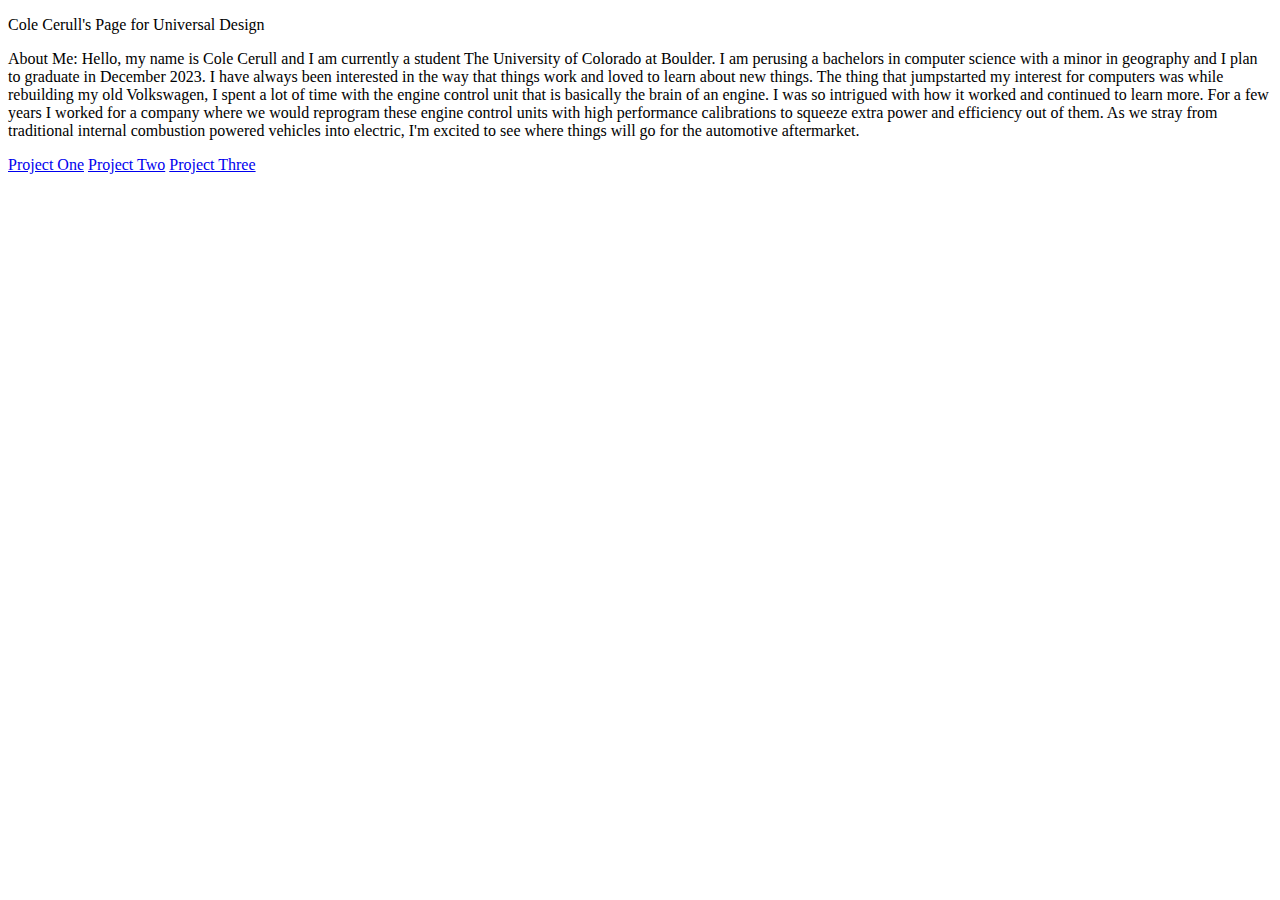
==== index.html @ a2ad6cab "Update index.html" ====
<!DOCTYPE HTML>

<html>
    <head>
        <title>
            Cole Cerull
        </title>

    </head>

    <body>
        <div>
            <p>
                Cole Cerull's Page for Universal Design
            </p>

            <p>
                About Me: Hello, my name is Cole Cerull and I am currently a student The University of Colorado at Boulder. I am perusing a bachelors in computer science with a minor in geography and I plan to graduate in December 2023.
                I have always been interested in the way that things work and loved to learn about new things. The thing that jumpstarted my interest for computers was while rebuilding my old Volkswagen, I spent a lot of time 
                with the engine control unit that is basically the brain of an engine. I was so intrigued with how it worked and continued to learn more. For a few years I worked for a company where we would reprogram these engine
                control units with high performance calibrations to squeeze extra power and efficiency out of them. As we stray from traditional internal combustion powered vehicles into electric, I'm excited to see where things 
                will go for the automotive aftermarket. 
            </p>
            <a href="url">Project One</a>
            <a href="url">Project Two</a>
            <a href="url">Project Three</a>
        </div>
    </body>






</html>
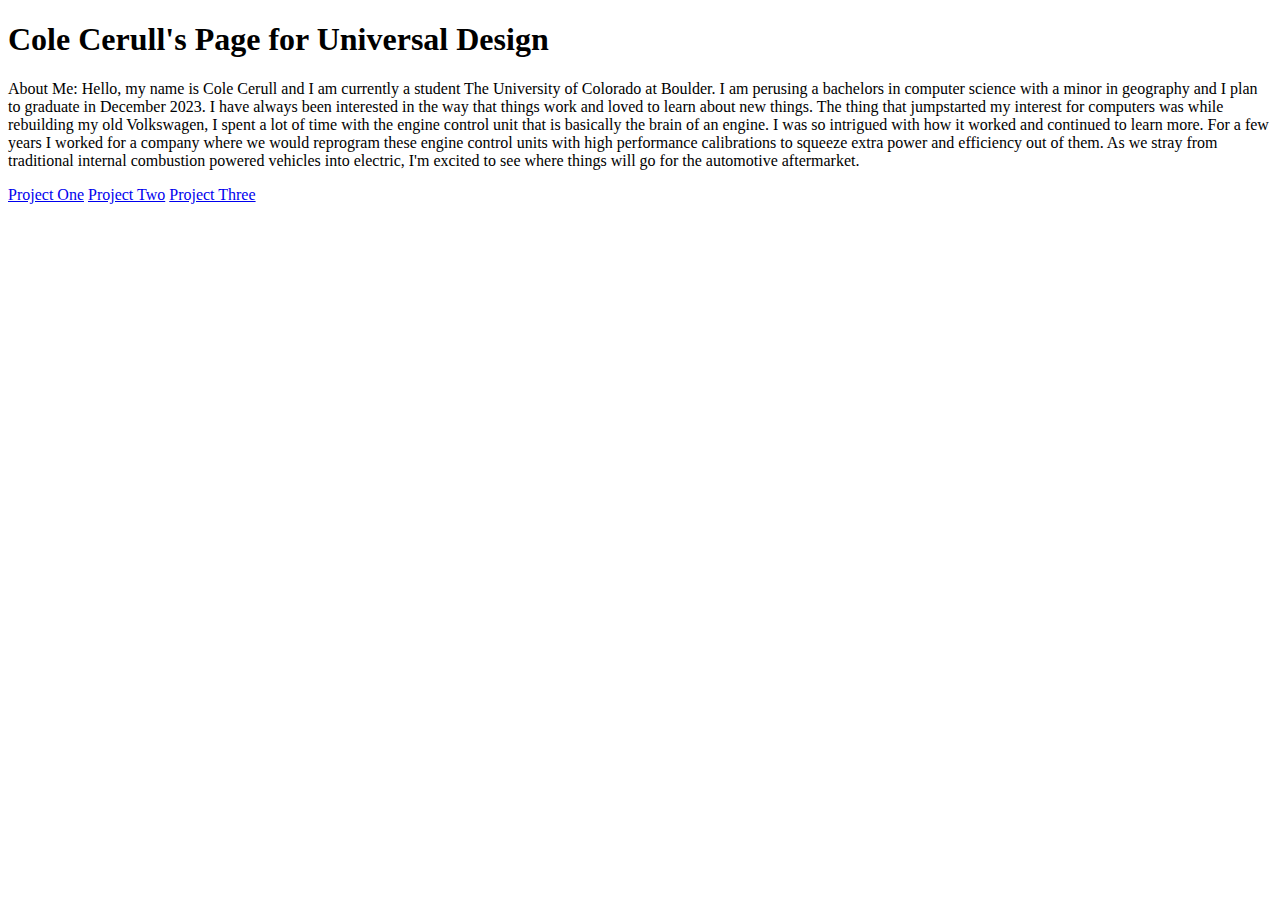
==== commit 79f9adda: "Added more pages" ====
--- a/index.html
+++ b/index.html
@@ -8,11 +8,14 @@
 
     </head>
 
+    <header>
+        <h1>
+            Cole Cerull's Page for Universal Design
+        </h1>
+    </header>
+
     <body>
         <div>
-            <p>
-                Cole Cerull's Page for Universal Design
-            </p>
 
             <p>
                 About Me: Hello, my name is Cole Cerull and I am currently a student The University of Colorado at Boulder. I am perusing a bachelors in computer science with a minor in geography and I plan to graduate in December 2023.
@@ -21,10 +24,13 @@
                 control units with high performance calibrations to squeeze extra power and efficiency out of them. As we stray from traditional internal combustion powered vehicles into electric, I'm excited to see where things 
                 will go for the automotive aftermarket. 
             </p>
+            
+        </div>
+        <list>
             <a href="url">Project One</a>
             <a href="url">Project Two</a>
             <a href="url">Project Three</a>
-        </div>
+        </list>
     </body>
 
 
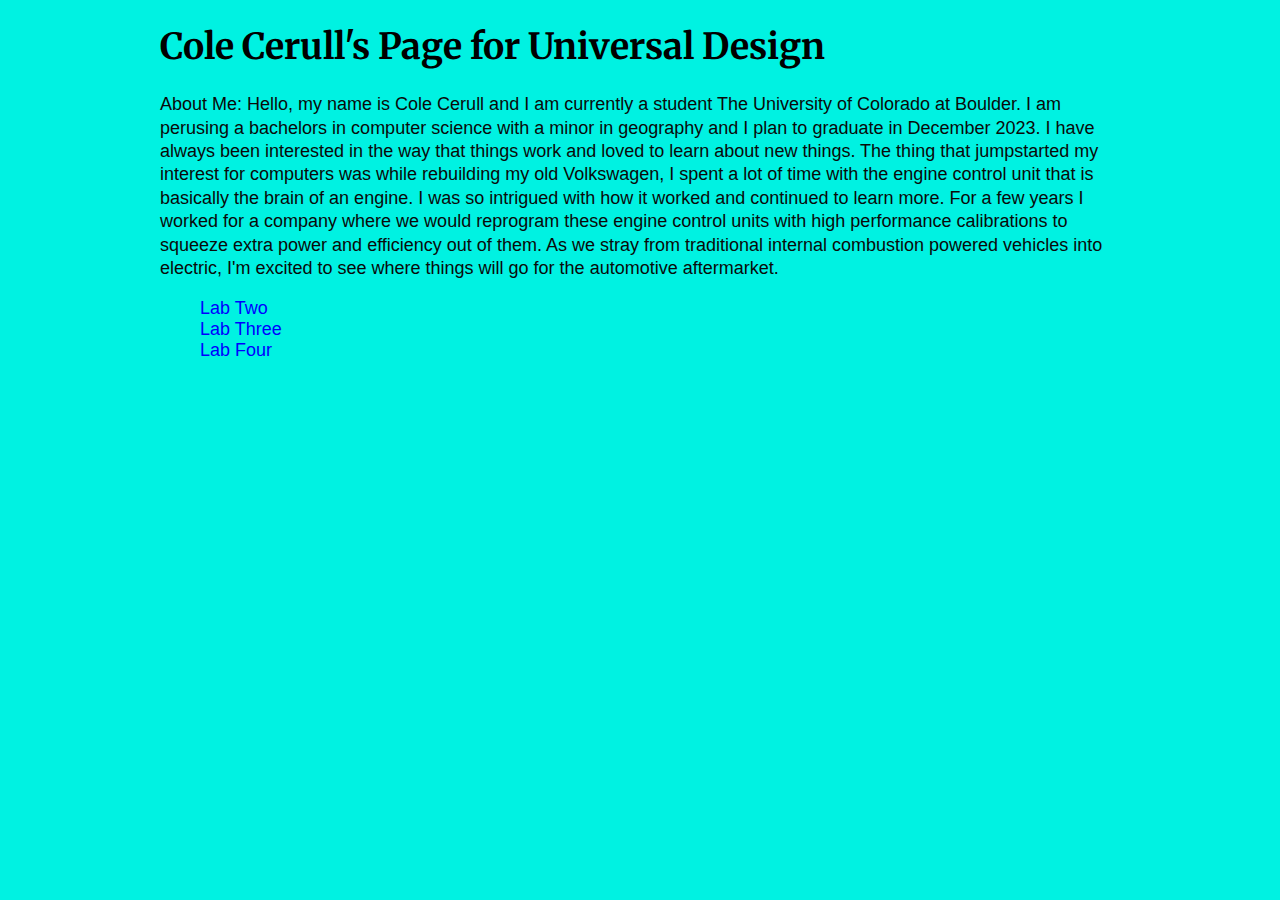
==== commit 2cbccaba: "Lab2 done" ====
--- a/index.html
+++ b/index.html
@@ -2,20 +2,22 @@
 
 <html>
     <head>
-        <title>
-            Cole Cerull
-        </title>
+        <meta charset="UTF-8">
+        <meta name="viewport" content="width=device-width, initial-scale=1.0">
+        <title>Cole Cerull</title>
+        <link href="css/semantics.css" rel="stylesheet">
 
     </head>
 
-    <header>
-        <h1>
-            Cole Cerull's Page for Universal Design
-        </h1>
-    </header>
+    
 
     <body>
-        <div>
+        <div class="container">
+            <header>
+                <h1>
+                    Cole Cerull's Page for Universal Design
+                </h1>
+            </header>
 
             <p>
                 About Me: Hello, my name is Cole Cerull and I am currently a student The University of Colorado at Boulder. I am perusing a bachelors in computer science with a minor in geography and I plan to graduate in December 2023.
@@ -25,12 +27,16 @@
                 will go for the automotive aftermarket. 
             </p>
             
+        
+            <nav>
+                <h2 class=" sr-only">main navigation </h2>
+                <ul>
+                    <li><a href= "lab2.html">Lab Two</a></li>
+                    <li><a href= "#">Lab Three</a></li>
+                    <li><a href= "#">Lab Four</a></li>
+                </ul>
+            </nav>
         </div>
-        <list>
-            <a href="url">Project One</a>
-            <a href="url">Project Two</a>
-            <a href="url">Project Three</a>
-        </list>
     </body>
 
 
--- a/css/semantics.css
+++ b/css/semantics.css
@@ -0,0 +1,62 @@
+/* @import url('https://fonts.googleapis.com/css2?family=Fjalla+One&display=swap'); */
+@import url('https://fonts.googleapis.com/css2?family=Fjalla+One&family=Merriweather&display=swap');
+
+
+body {
+
+    background-color: #00f2e2;
+    font-family: 'Open Sans', sans-serif;
+    font-size: 18px
+}
+p{
+    color: rgb(10,10,10);
+    line-height: 1.3em;
+}
+
+.container{
+    max-width: 960px;
+    margin:0 auto;
+}
+
+h1,h2,h3{
+    font-family: 'Merriweather', serif;
+}
+
+
+.sr-only{
+    border: 0;
+    clip: rect(0,0,0,0);
+    height: 1px;
+    margin: -1px;
+    overflow: hidden;
+    padding: 0;
+    position: absolute;
+    white-space: nowrap;
+    width: 1px;
+}
+
+nav ul li{
+    list-style: none;
+
+}
+
+nav ul li a{
+    text-decoration: none;
+    font-size: 1.8;
+}
+
+nav ul li a:link{
+    color: blue;
+}
+
+nav ul li a:hover{
+    color: white;
+}
+
+nav ul li a:visited{
+    color: red;
+}
+
+nav ul li a:active{
+    color: blue;
+}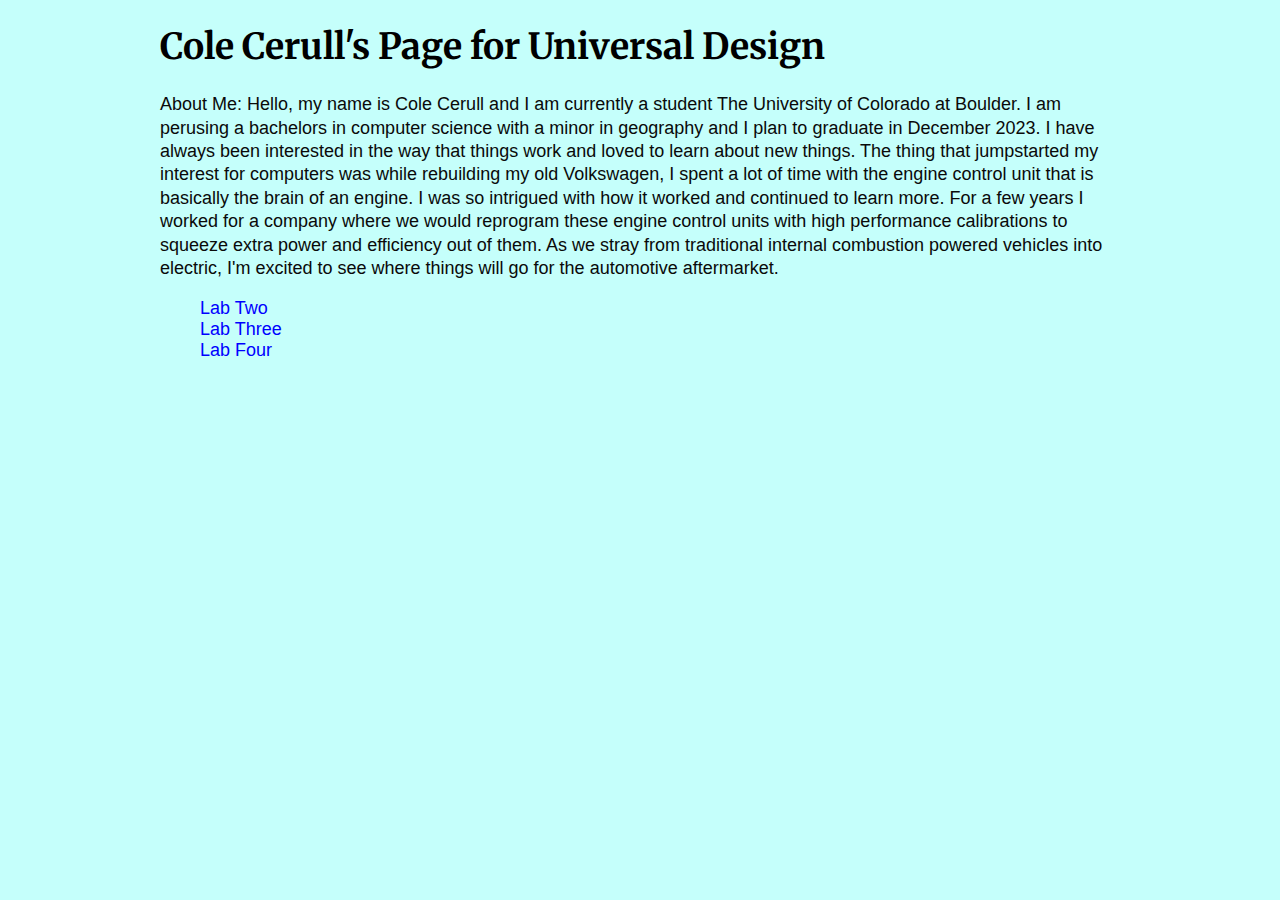
==== commit e4bed216: "small changes to lab4" ====
--- a/index.html
+++ b/index.html
@@ -32,8 +32,8 @@
                 <h2 class=" sr-only">main navigation </h2>
                 <ul>
                     <li><a href= "lab2.html">Lab Two</a></li>
-                    <li><a href= "#">Lab Three</a></li>
-                    <li><a href= "#">Lab Four</a></li>
+                    <li><a href= "lab3.html">Lab Three</a></li>
+                    <li><a href= "lab4.html">Lab Four</a></li>
                 </ul>
             </nav>
         </div>
--- a/css/semantics.css
+++ b/css/semantics.css
@@ -4,7 +4,7 @@
 
 body {
 
-    background-color: #00f2e2;
+    background-color: #c5fffb;
     font-family: 'Open Sans', sans-serif;
     font-size: 18px
 }
@@ -59,4 +59,48 @@
 
 nav ul li a:active{
     color: blue;
-}+}
+
+/* FORM CSS BELOW */
+
+input:focus {
+    background: black;
+    color: white;
+    border: 4px solid yellow;
+  
+  }
+  input:valid {
+    border: 2px solid green;
+  }
+  
+  input:invalid {
+    border: 1px dotted red;
+  }
+  
+  label
+   {
+    display: block;
+    margin-bottom: 10px;
+  }
+  
+  /*will target any field that is not submit and is valid*/
+  input:not([type="submit"]):valid {
+      border-color: #3d9ca8;
+      box-shadow: 0 0 3px #3d9ca8;
+  }
+  
+  /* Hide and show list of inputRequirements when interacting with input */
+  input:not([type="submit"]) + .inputRequirements {
+    overflow: hidden;
+    max-height: 0;
+    transition: max-height 1s ease-out;
+  }
+  
+  input:not([type="submit"]):hover + .inputRequirements,
+  input:not([type="submit"]):focus + .inputRequirements,
+  input:not([type="submit"]):active + .inputRequirements {
+    max-height: 1000px; /* any large number (bigger then the .inputRequirements list) */
+    transition: max-height 1s ease-in;
+  }
+
+  /* FORM CSS ABOVE */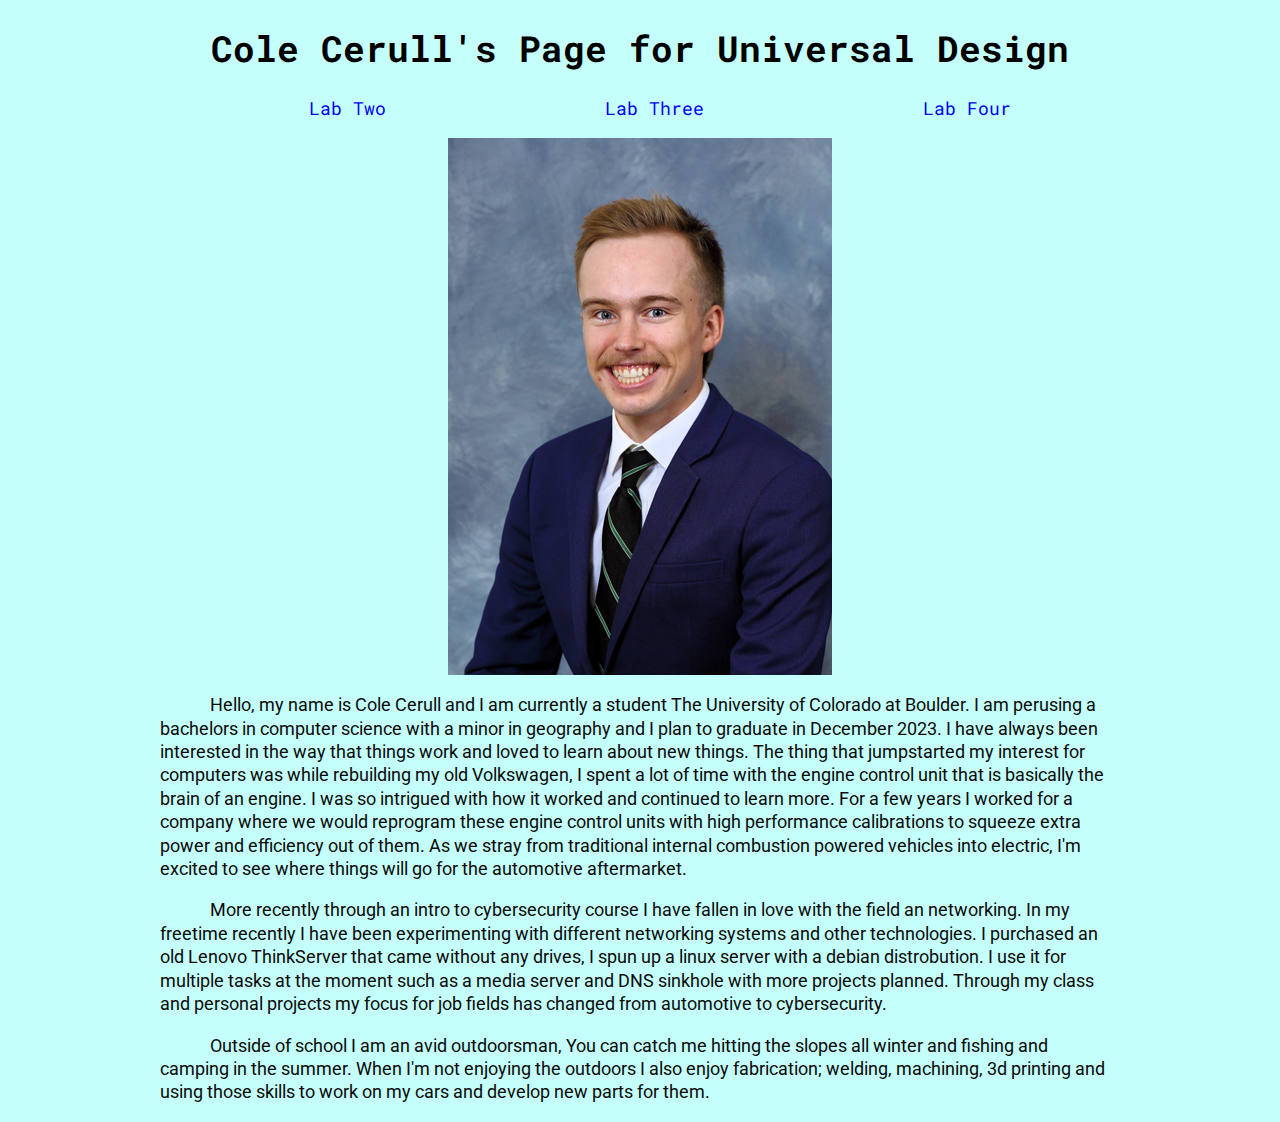
==== commit 18d2cc74: "index page updates" ====
--- a/index.html
+++ b/index.html
@@ -6,7 +6,9 @@
         <meta name="viewport" content="width=device-width, initial-scale=1.0">
         <title>Cole Cerull</title>
         <link href="css/semantics.css" rel="stylesheet">
-
+        <link rel="preconnect" href="https://fonts.googleapis.com">
+        <link rel="preconnect" href="https://fonts.gstatic.com" crossorigin>
+        <link href="https://fonts.googleapis.com/css2?family=Roboto&family=Roboto+Mono&display=swap" rel="stylesheet">
     </head>
 
     
@@ -18,16 +20,6 @@
                     Cole Cerull's Page for Universal Design
                 </h1>
             </header>
-
-            <p>
-                About Me: Hello, my name is Cole Cerull and I am currently a student The University of Colorado at Boulder. I am perusing a bachelors in computer science with a minor in geography and I plan to graduate in December 2023.
-                I have always been interested in the way that things work and loved to learn about new things. The thing that jumpstarted my interest for computers was while rebuilding my old Volkswagen, I spent a lot of time 
-                with the engine control unit that is basically the brain of an engine. I was so intrigued with how it worked and continued to learn more. For a few years I worked for a company where we would reprogram these engine
-                control units with high performance calibrations to squeeze extra power and efficiency out of them. As we stray from traditional internal combustion powered vehicles into electric, I'm excited to see where things 
-                will go for the automotive aftermarket. 
-            </p>
-            
-        
             <nav>
                 <h2 class=" sr-only">main navigation </h2>
                 <ul>
@@ -36,6 +28,21 @@
                     <li><a href= "lab4.html">Lab Four</a></li>
                 </ul>
             </nav>
+
+            <section>
+                <img src= "media/headshot.jpg" alt="Headshot of Cole">
+
+            </section>
+
+            <section>
+                <p>
+                    Hello, my name is Cole Cerull and I am currently a student The University of Colorado at Boulder. I am perusing a bachelors in computer science with a minor in geography and I plan to graduate in December 2023. I have always been interested in the way that things work and loved to learn about new things. The thing that jumpstarted my interest for computers was while rebuilding my old Volkswagen, I spent a lot of time with the engine control unit that is basically the brain of an engine. I was so intrigued with how it worked and continued to learn more. For a few years I worked for a company where we would reprogram these engine control units with high performance calibrations to squeeze extra power and efficiency out of them. As we stray from traditional internal combustion powered vehicles into electric, I'm excited to see where things will go for the automotive aftermarket.
+                </p>
+                <p>More recently through an intro to cybersecurity course I have fallen in love with the field an networking. In my freetime recently I have been experimenting with different networking systems and other technologies. I purchased an old Lenovo ThinkServer that came without any drives, I spun up a linux server with a debian distrobution. I use it for multiple tasks at the moment such as a media server and DNS sinkhole with more projects planned. Through my class and personal projects my focus for job fields has changed from automotive to cybersecurity.</p>
+                
+                <p>Outside of school I am an avid outdoorsman, You can catch me hitting the slopes all winter and fishing and camping in the summer. When I'm not enjoying the outdoors I also enjoy fabrication; welding, machining, 3d printing and using those skills to work on my cars and develop new parts for them.</p>
+            </section>
+
         </div>
     </body>
 
--- a/css/semantics.css
+++ b/css/semantics.css
@@ -5,12 +5,13 @@
 body {
 
     background-color: #c5fffb;
-    font-family: 'Open Sans', sans-serif;
+    font-family: 'Roboto', sans-serif;
     font-size: 18px
 }
 p{
     color: rgb(10,10,10);
     line-height: 1.3em;
+    text-indent: 50px;
 }
 
 .container{
@@ -19,7 +20,8 @@
 }
 
 h1,h2,h3{
-    font-family: 'Merriweather', serif;
+    font-family: 'Roboto Mono', monospace;
+    text-align: center;
 }
 
 
@@ -34,6 +36,17 @@
     white-space: nowrap;
     width: 1px;
 }
+
+a{
+    font-family: 'Roboto Mono', monospace;
+}
+
+nav ul {
+    display: flex;
+    flex-flow: row nowrap;
+    justify-content: space-around;
+}
+
 
 nav ul li{
     list-style: none;
@@ -60,6 +73,16 @@
 nav ul li a:active{
     color: blue;
 }
+
+
+img {
+    display: block;
+    margin-left: auto;
+    margin-right: auto;
+    width: 40%;
+}
+
+
 
 /* FORM CSS BELOW */
 
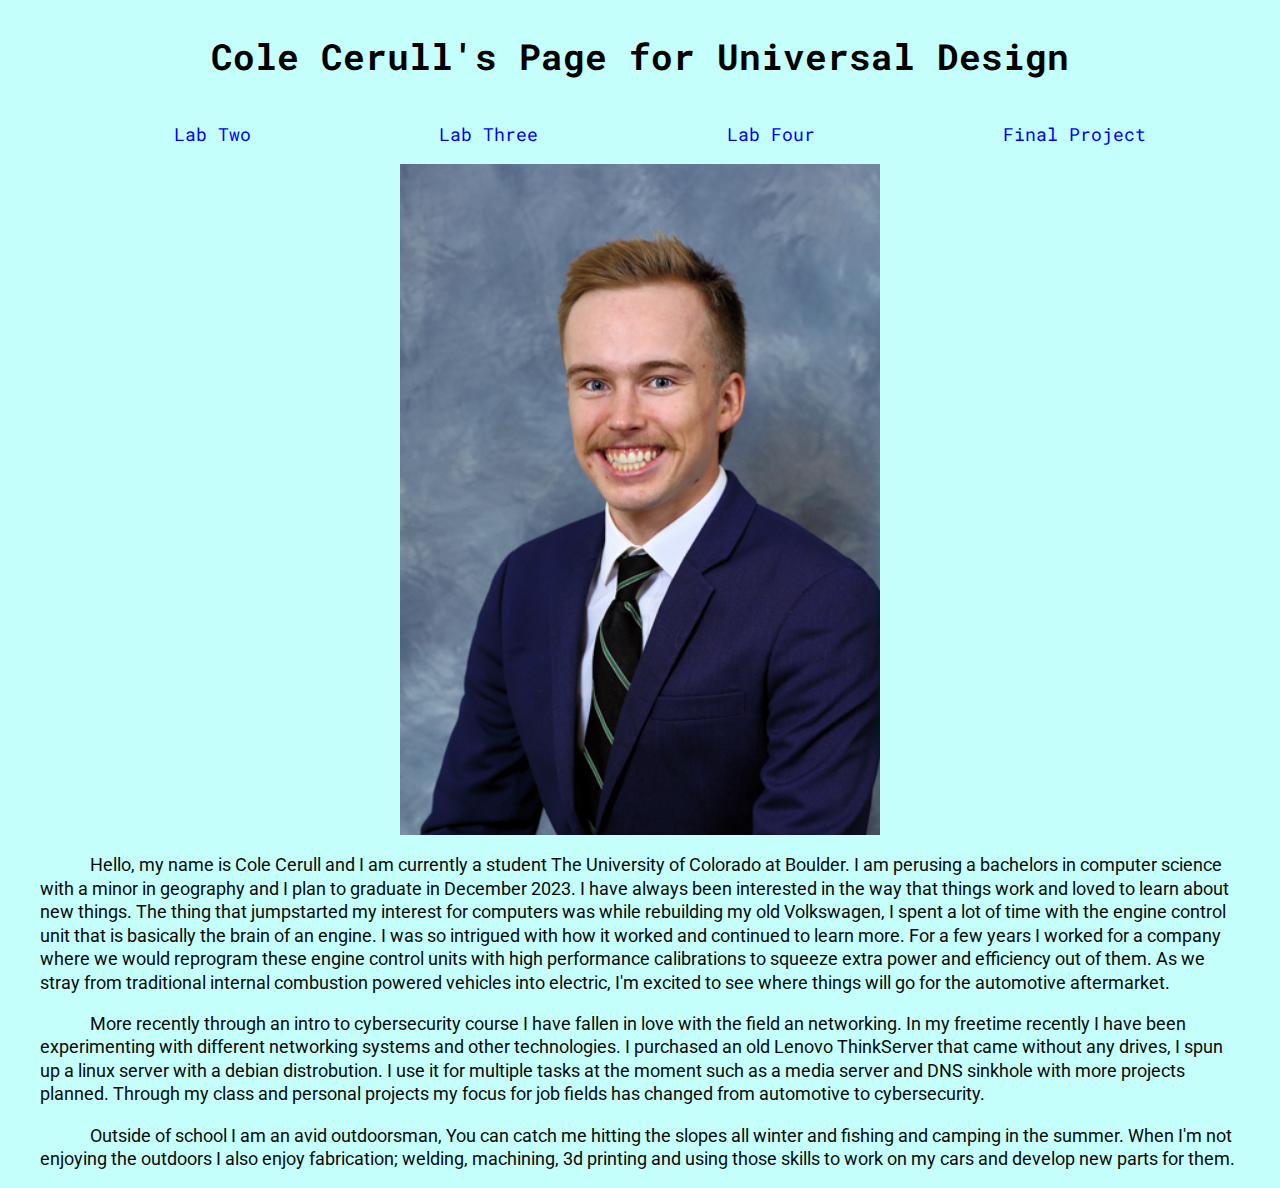
==== commit 208862e8: "next update" ====
--- a/index.html
+++ b/index.html
@@ -26,6 +26,7 @@
                     <li><a href= "lab2.html">Lab Two</a></li>
                     <li><a href= "lab3.html">Lab Three</a></li>
                     <li><a href= "lab4.html">Lab Four</a></li>
+                    <li><a href= "final-home.html">Final Project</a></li>
                 </ul>
             </nav>
 
--- a/css/semantics.css
+++ b/css/semantics.css
@@ -8,6 +8,8 @@
     font-family: 'Roboto', sans-serif;
     font-size: 18px
 }
+
+
 p{
     color: rgb(10,10,10);
     line-height: 1.3em;
@@ -15,8 +17,12 @@
 }
 
 .container{
-    max-width: 960px;
-    margin:0 auto;
+    max-width: 1200px;
+    margin: 0 auto;
+    background: #c5fffb;
+    display: grid;
+    width: 100vw;
+    height: 100vh;
 }
 
 h1,h2,h3{
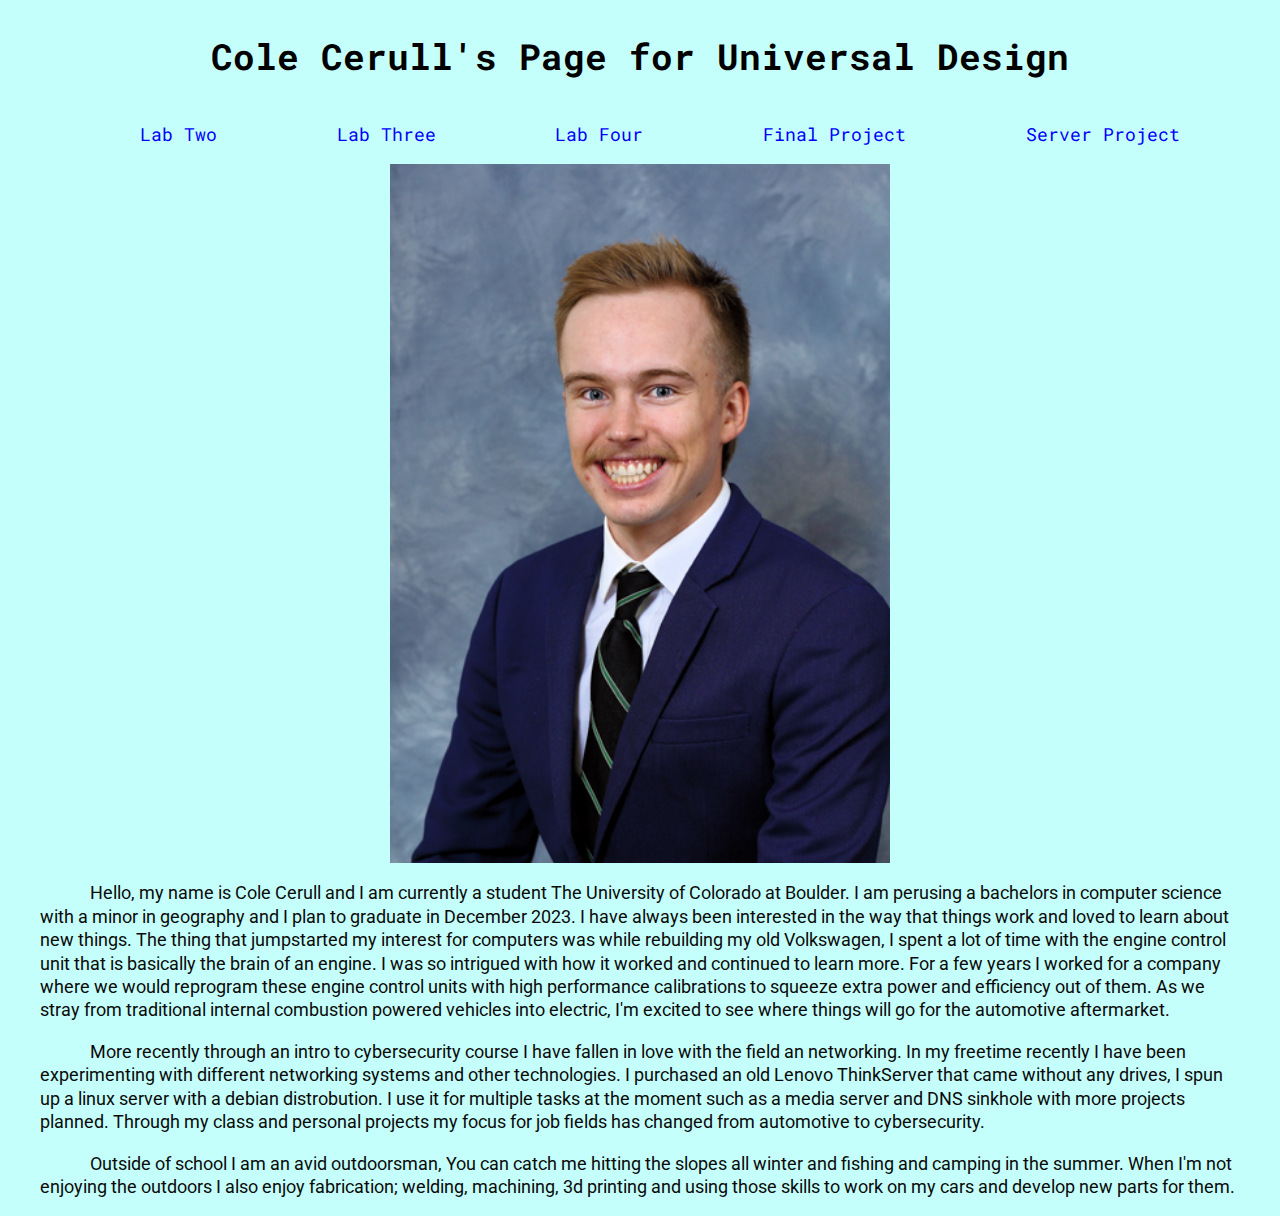
==== commit 38f9d85b: "added project page" ====
--- a/index.html
+++ b/index.html
@@ -27,11 +27,12 @@
                     <li><a href= "lab3.html">Lab Three</a></li>
                     <li><a href= "lab4.html">Lab Four</a></li>
                     <li><a href= "final-home.html">Final Project</a></li>
+                    <li><a href= "server.html">Server Project</a></li>
                 </ul>
             </nav>
 
             <section>
-                <img src= "media/headshot.jpg" alt="Headshot of Cole">
+                <img src= "media/headshot.jpg" alt="Headshot of Cole" style="width:500px;height:auto;"">
 
             </section>
 
--- a/css/semantics.css
+++ b/css/semantics.css
@@ -85,7 +85,7 @@
     display: block;
     margin-left: auto;
     margin-right: auto;
-    width: 40%;
+    width: 100%;
 }
 
 
